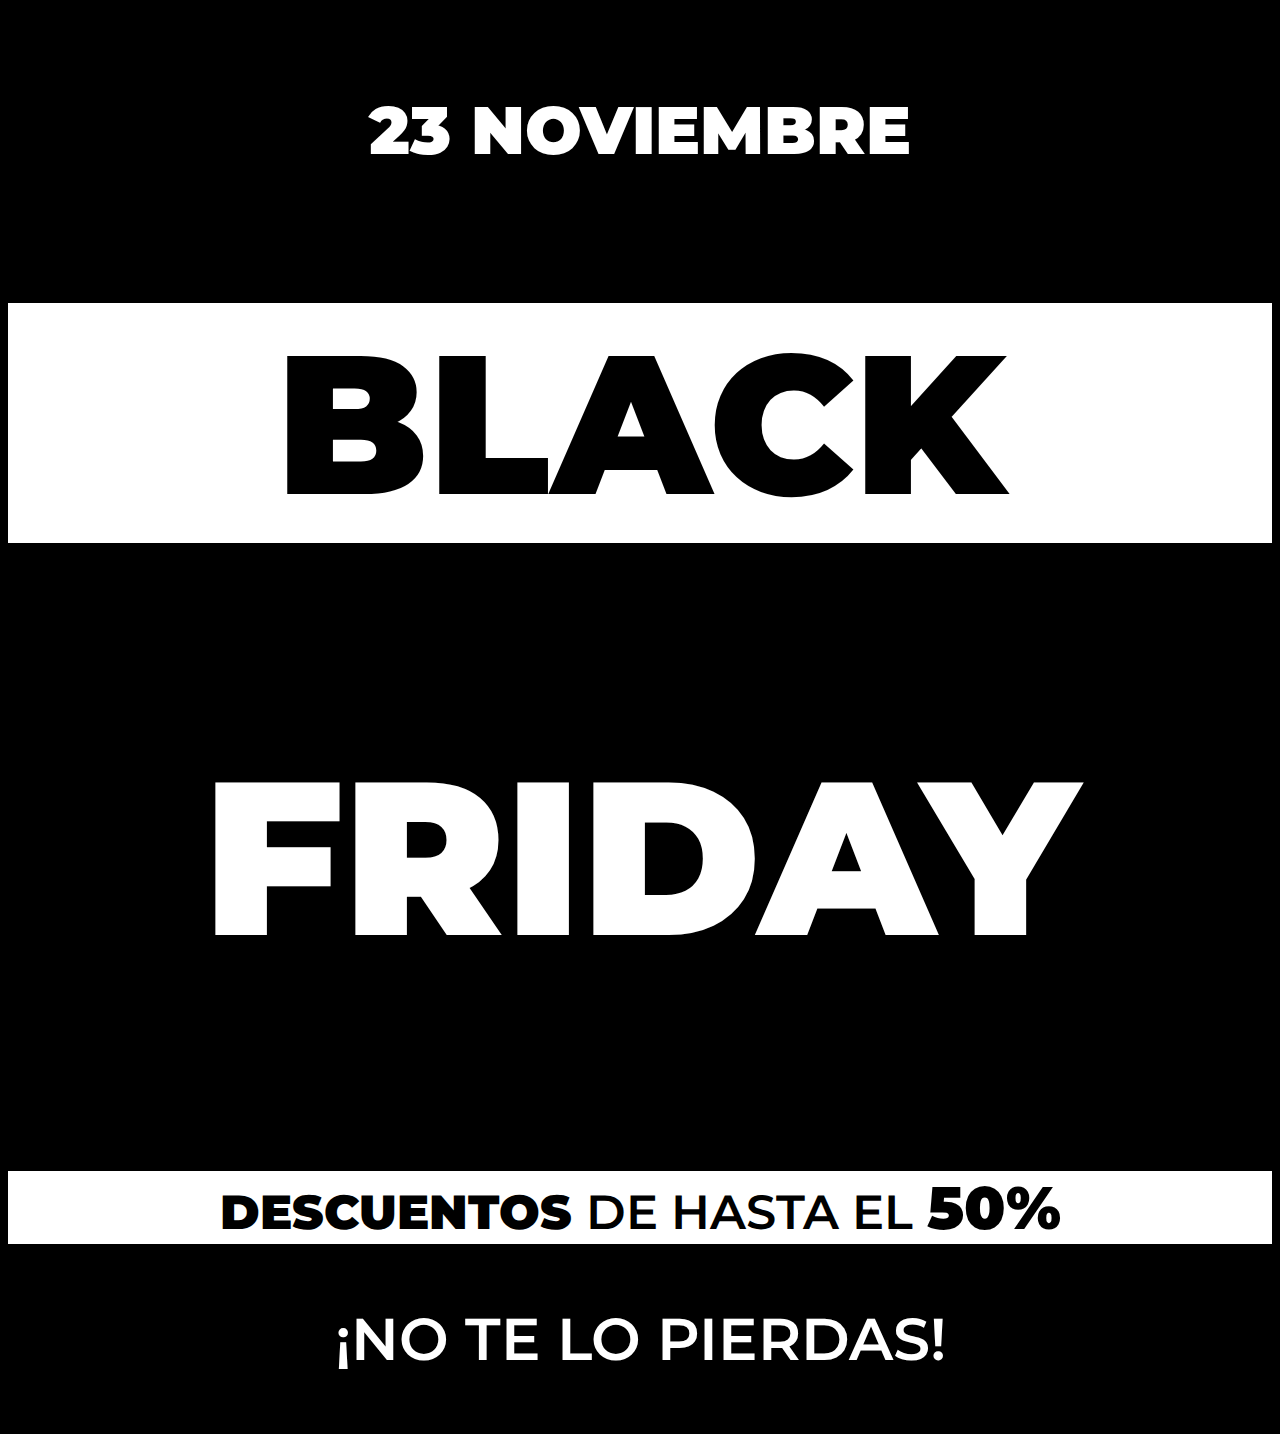
==== desafio1/ejercicio-2/index.html @ fc8e562a "ejercicio 2" ====
<!DOCTYPE html>
<html lang="es">
<head>
    <meta charset="UTF-8">
    <meta http-equiv="X-UA-Compatible" content="IE=edge">
    <meta name="viewport" content="width=device-width, initial-scale=1.0">
    <link rel="stylesheet" href="style.css">
    <title>Laboratorio 2</title>
</head>
<body>
    <h4>23 NOVIEMBRE</h4>
    <h1>BLACK</h1>
    <h2>FRIDAY</h2>
    <h3>DESCUENTOS <span>DE HASTA EL</span> <strong>50%</strong></h3>
    <p>¡NO TE LO PIERDAS!</p>
</body>
</html>
---- desafio1/ejercicio-2/style.css ----
@import url('https://fonts.googleapis.com/css2?family=Montserrat:wght@600;900&display=swap');
/* font-family: 'Montserrat', sans-serif; */

body {
    font-family: 'Montserrat', sans-serif;
    background-color: black;
    text-align: center;
    
}

h1, h2, h3, h4 {
    font-weight: 900;
}
h1 {
    font-size: 197px;
    background-color: white;
    
}

h2 {
    font-size: 218px;
    color: white;
}

h3 {
    background-color: white;
    font-size: 48px;
}

span, p {
    font-weight: 600;
}

strong {
    font-size: 60px;
}

p {
    font-size: 59px;
    color: white;
}

h4 {
    font-weight: 900;
    color: white;
    font-size: 67px;
}
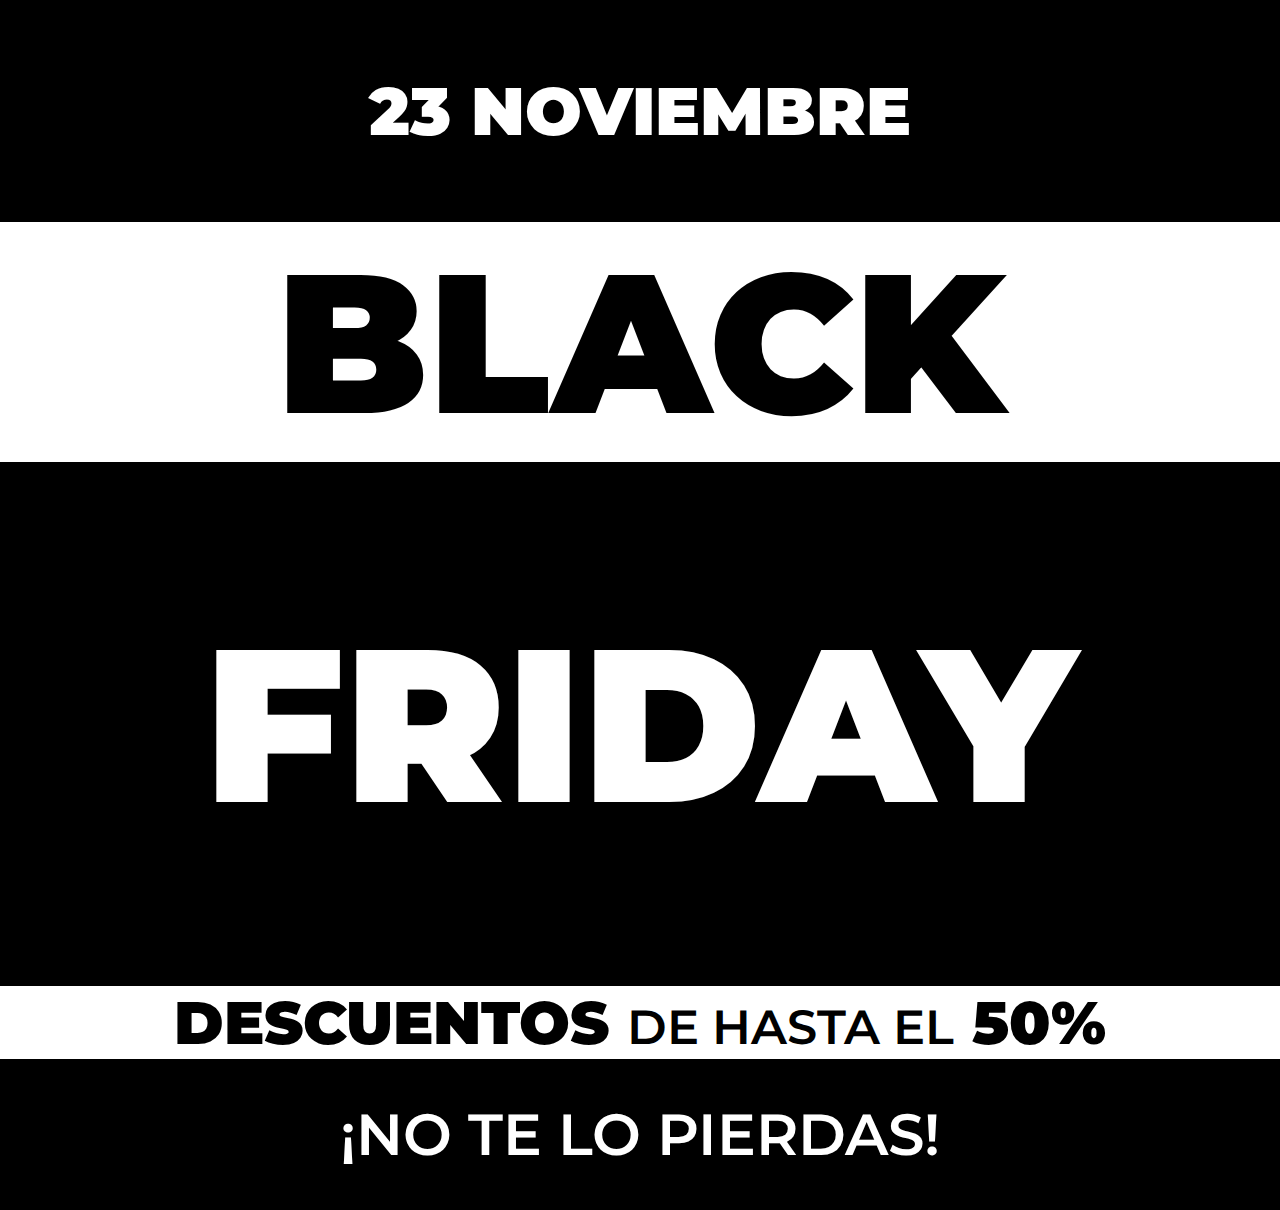
==== commit 385a0434: "desaf 1" ====
--- a/desafio1/ejercicio-2/index.html
+++ b/desafio1/ejercicio-2/index.html
@@ -8,10 +8,27 @@
     <title>Laboratorio 2</title>
 </head>
 <body>
-    <h4>23 NOVIEMBRE</h4>
-    <h1>BLACK</h1>
-    <h2>FRIDAY</h2>
-    <h3>DESCUENTOS <span>DE HASTA EL</span> <strong>50%</strong></h3>
-    <p>¡NO TE LO PIERDAS!</p>
+
+    <div class="negro" id="caja-1">
+        <p>23 NOVIEMBRE</p>
+    </div>
+
+       <div id="caja-2">
+        <p>BLACK</p>
+    </div>
+
+    <div class="negro" id="caja-3">
+        <p>FRIDAY</p>
+    </div>
+   
+    <div id="caja-4">
+        <p>DESCUENTOS <span>DE HASTA EL</span> <strong>50%</strong></p>
+    </div>
+
+     <div class="negro" id="caja-5"> 
+        <p>¡NO TE LO PIERDAS!</p>
+    </div>
+
+   
 </body>
 </html>--- a/desafio1/ejercicio-2/style.css
+++ b/desafio1/ejercicio-2/style.css
@@ -1,47 +1,54 @@
 @import url('https://fonts.googleapis.com/css2?family=Montserrat:wght@600;900&display=swap');
 /* font-family: 'Montserrat', sans-serif; */
-
+ 
+* {
+    margin: 0;
+    padding: 0;
+    box-sizing: border-box;
+}
 body {
     font-family: 'Montserrat', sans-serif;
-    background-color: black;
+    font-weight: 900;
+   display: flex;
+   flex-direction: column;
     text-align: center;
     
 }
 
-h1, h2, h3, h4 {
-    font-weight: 900;
-}
-h1 {
-    font-size: 197px;
-    background-color: white;
-    
+.negro {
+    background-color: black;
 }
 
-h2 {
-    font-size: 218px;
+#caja-5, span {
+    font-weight: 600;
+ }
+
+ #caja-1 {
+    font-size: 67px;
     color: white;
-}
+    padding: 70px;
+ }
 
-h3 {
-    background-color: white;
+ span {
     font-size: 48px;
-}
+ }
 
-span, p {
-    font-weight: 600;
-}
+ #caja-2 {
+    font-size: 197px;
+ }
 
-strong {
+ #caja-3 {
+    font-size: 217px;
+    color: white;
+    padding: 130px;
+ }
+
+ #caja-4 {
     font-size: 60px;
-}
+ }
 
-p {
-    font-size: 59px;
+ #caja-5 {
+    font-size: 58px;
     color: white;
-}
-
-h4 {
-    font-weight: 900;
-    color: white;
-    font-size: 67px;
-}+    padding: 40px;
+ }